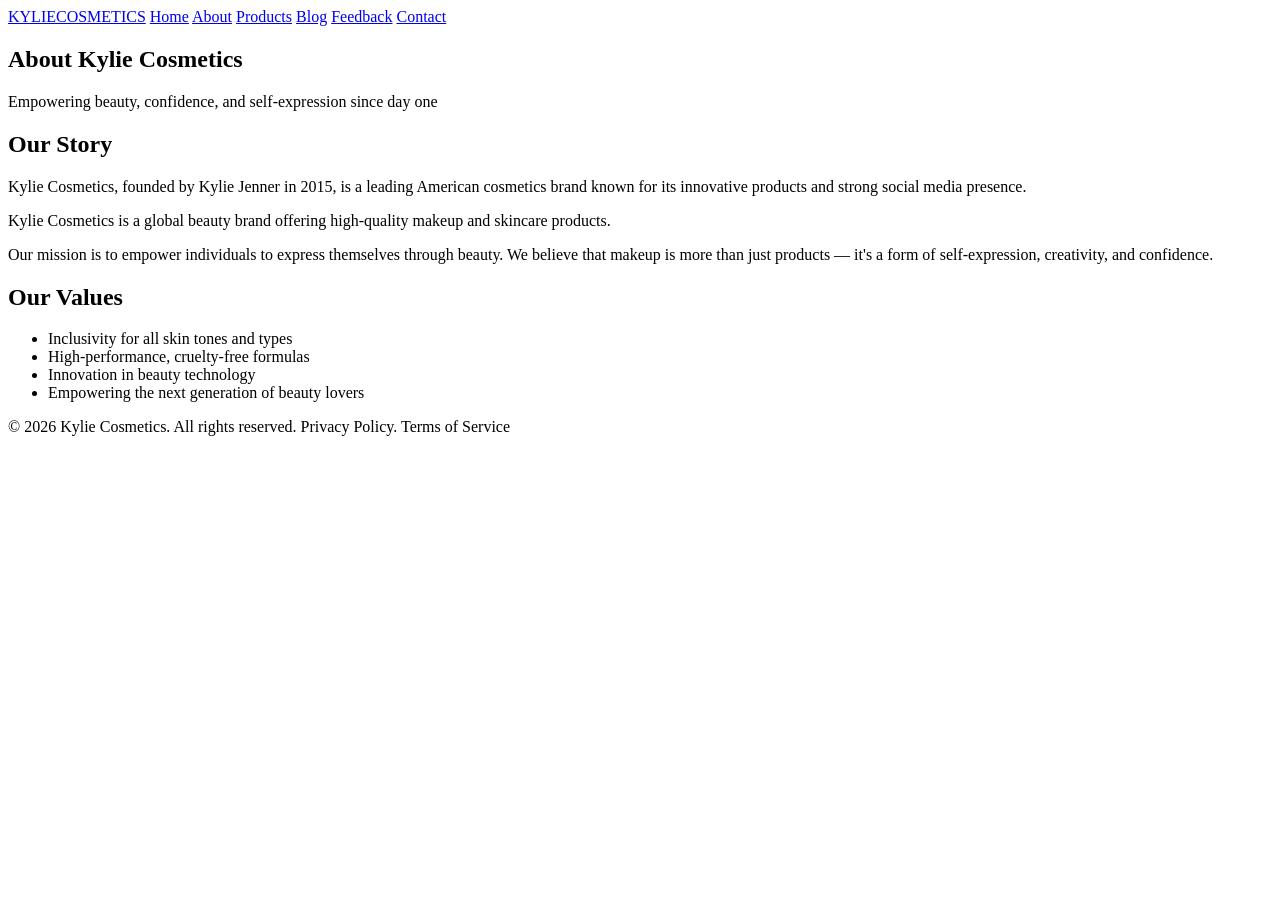
==== about.html @ de4be009 "Add files via upload" ====
<!DOCTYPE html>
<html lang="en">
<head>
<meta charset="UTF-8">
<title>About - Kylie Cosmetics</title>
<link rel="stylesheet" href="style.css">
</head>

<body>

<nav>
  <a href="index.html" class="nav-logo">KYLIE<span>COSMETICS</span></a>
  <a href="index.html">Home</a>
  <a href="about.html">About</a>
  <a href="products.html">Products</a>
  <a href="blog.html">Blog</a>
  <a href="feedback.html">Feedback</a>
  <a href="contact.html">Contact</a>
</nav>

<main>

    <section class="hero about-hero">
        <div class="hero-content">
            <h1>About Kylie Cosmetics</h1>
            <p>Empowering beauty, confidence, and self-expression since day one</p>
        </div>
    </section>

    <section class="about-content">
        <h2>Our Story</h2>
        <p>Kylie Cosmetics, founded by Kylie Jenner in 2015, is a leading American cosmetics brand known for its innovative products and strong social media presence.</p>
        <p>Kylie Cosmetics is a global beauty brand offering high-quality makeup and skincare products.</p>
        <p>Our mission is to empower individuals to express themselves through beauty. We believe that makeup is more than just products — it's a form of self-expression, creativity, and confidence.</p>
        
        <h2>Our Values</h2>
        <ul>
            <li>Inclusivity for all skin tones and types</li>
            <li>High-performance, cruelty-free formulas</li>
            <li>Innovation in beauty technology</li>
            <li>Empowering the next generation of beauty lovers</li>
        </ul>
    </section>

</main>

<footer>
   <span>© 2026 Kylie Cosmetics. All rights reserved. Privacy Policy. Terms of Service</span>
</footer>
<script src="script.js"></script>
</body>
</html>
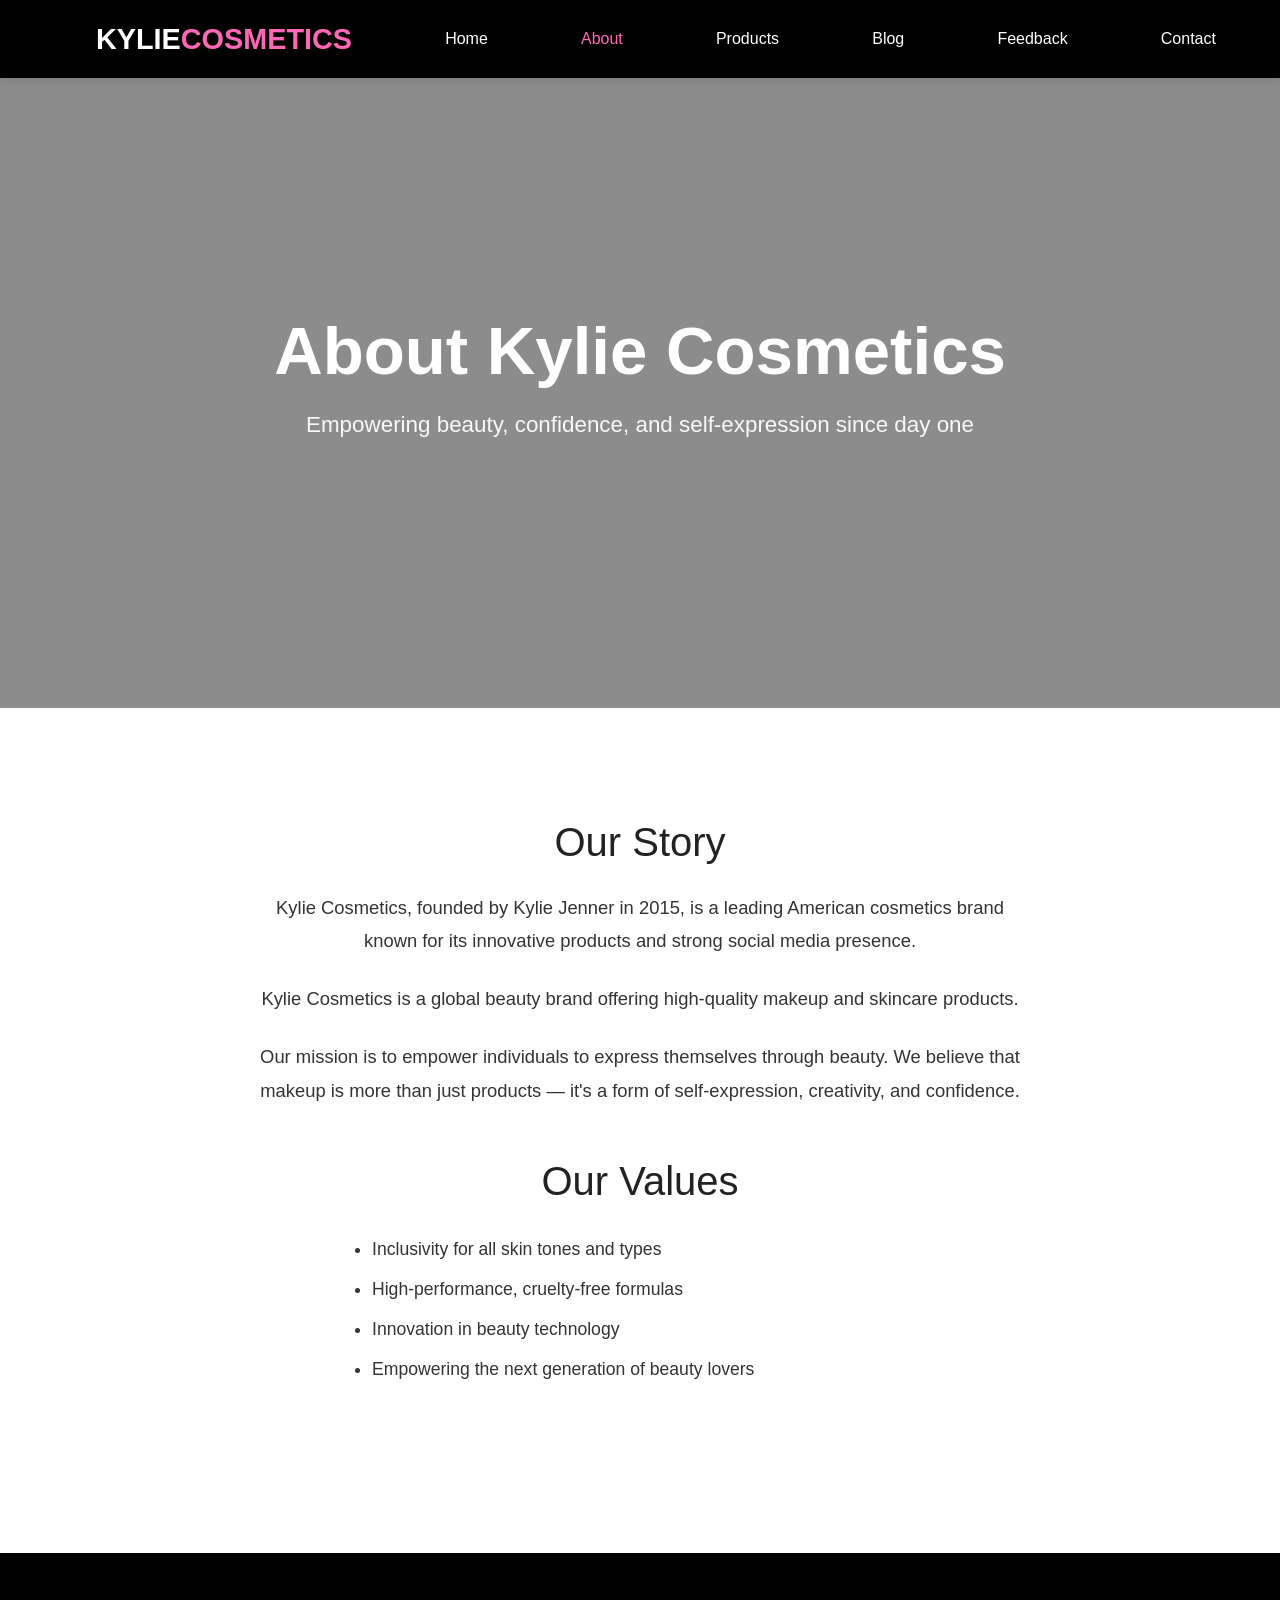
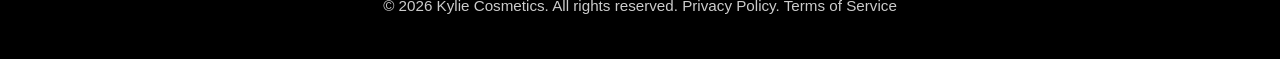
==== commit 5432a6e1: "Update about.html" ====
--- a/about.html
+++ b/about.html
@@ -3,6 +3,7 @@
 <head>
 <meta charset="UTF-8">
 <title>About - Kylie Cosmetics</title>
+<link href="https://cdn.jsdelivr.net/npm/bootstrap@5.3.3/dist/css/bootstrap.min.css" rel="stylesheet">  
 <link rel="stylesheet" href="style.css">
 </head>
 
@@ -49,4 +50,4 @@
 </footer>
 <script src="script.js"></script>
 </body>
-</html>+</html>
--- a/style.css
+++ b/style.css
@@ -0,0 +1,363 @@
+/* =============================================
+   Kylie Cosmetics - Complete Style.css
+   Updated: May 2026
+   ============================================= */
+
+* {
+    margin: 0;
+    padding: 0;
+    box-sizing: border-box;
+}
+
+body {
+    font-family: 'Arial', 'Helvetica Neue', sans-serif;
+    line-height: 1.6;
+    color: #333;
+    background-color: #fff;
+}
+
+/* ==================== NAVIGATION ==================== */
+nav {
+    background: #000;
+    padding: 1rem 5%;
+    display: flex;
+    align-items: center;
+    justify-content: space-between;
+    position: sticky;
+    top: 0;
+    z-index: 1000;
+    box-shadow: 0 2px 10px rgba(0,0,0,0.1);
+}
+
+.nav-logo {
+    font-size: 1.8rem;
+    font-weight: bold;
+    color: #fff;
+    text-decoration: none;
+}
+
+.nav-logo span {
+    color: #ff69b4;
+}
+
+nav a {
+    color: #fff;
+    text-decoration: none;
+    margin-left: 2rem;
+    font-weight: 500;
+    transition: color 0.3s;
+}
+
+nav a:hover,
+nav a.active {
+    color: #ff69b4;
+}
+
+/* ==================== HERO SECTIONS ==================== */
+.hero {
+    background: linear-gradient(rgba(0,0,0,0.45), rgba(0,0,0,0.45)), 
+                url('hero.jpg') center/cover no-repeat;
+    height: 90vh;
+    display: flex;
+    align-items: center;
+    justify-content: center;
+    text-align: center;
+    color: white;
+}
+
+/* About Hero */
+.about-hero {
+    background: linear-gradient(rgba(0,0,0,0.45), rgba(0,0,0,0.45)), 
+                url('about.jpg') center/cover no-repeat;
+    height: 70vh;
+}
+
+/* Blog Hero */
+.blog-hero {
+    background: linear-gradient(rgba(0,0,0,0.45), rgba(0,0,0,0.45)), 
+                url('blog.jpg') center/cover no-repeat;
+    height: 60vh;
+}
+
+/* Contact & Feedback Hero */
+.contact-hero,
+.feedback-hero {
+    background: linear-gradient(rgba(0,0,0,0.45), rgba(0,0,0,0.45)), 
+                url('contact.jpg') center/cover no-repeat;
+    height: 60vh;
+}
+
+.hero-content {
+    max-width: 800px;
+    padding: 0 20px;
+}
+
+.hero h1 {
+    font-size: 4.2rem;
+    margin-bottom: 1rem;
+    font-weight: 700;
+}
+
+.hero p {
+    font-size: 1.4rem;
+    margin-bottom: 2rem;
+    opacity: 0.95;
+}
+
+.hero-btn {
+    background: #ff69b4;
+    color: white;
+    padding: 14px 40px;
+    border-radius: 50px;
+    text-decoration: none;
+    font-weight: bold;
+    font-size: 1.1rem;
+    transition: all 0.3s;
+    display: inline-block;
+}
+
+.hero-btn:hover {
+    background: #ff1493;
+    transform: translateY(-5px);
+    box-shadow: 0 10px 25px rgba(255, 105, 180, 0.4);
+}
+
+/* ==================== MAIN CONTENT ==================== */
+main {
+    min-height: calc(100vh - 180px);
+}
+
+/* Featured Products */
+.featured {
+    padding: 80px 5%;
+    text-align: center;
+    background: #f9f9f9;
+}
+
+.featured h2 {
+    font-size: 2.8rem;
+    margin-bottom: 3rem;
+    color: #222;
+}
+
+/* Product Grid */
+.product-grid {
+    display: grid;
+    grid-template-columns: repeat(auto-fit, minmax(280px, 1fr));
+    gap: 30px;
+    max-width: 1200px;
+    margin: 0 auto;
+}
+
+.product-card {
+    background: white;
+    border-radius: 16px;
+    overflow: hidden;
+    box-shadow: 0 5px 15px rgba(0,0,0,0.08);
+    transition: all 0.3s;
+}
+
+.product-card:hover {
+    transform: translateY(-12px);
+    box-shadow: 0 20px 35px rgba(0,0,0,0.15);
+}
+
+.product-card img {
+    width: 100%;
+    height: 320px;
+    object-fit: cover;
+}
+
+.product-name {
+    font-size: 1.3rem;
+    font-weight: 600;
+    margin: 15px 0 8px;
+    color: #222;
+}
+
+.price {
+    font-size: 1.4rem;
+    font-weight: bold;
+    color: #ff69b4;
+    margin-bottom: 20px;
+}
+
+.add-to-bag {
+    background: #ff69b4;
+    color: white;
+    border: none;
+    padding: 12px 25px;
+    border-radius: 50px;
+    cursor: pointer;
+    font-weight: 600;
+    transition: 0.3s;
+}
+
+.add-to-bag:hover {
+    background: #000;
+}
+
+/* Blog Posts */
+.blog-post {
+    background: white;
+    margin: 25px auto;
+    max-width: 900px;
+    padding: 35px;
+    border-radius: 16px;
+    box-shadow: 0 5px 20px rgba(0,0,0,0.07);
+    transition: 0.3s;
+}
+
+.blog-post:hover {
+    transform: scale(1.02);
+}
+
+.blog-post h3 {
+    color: #ff69b4;
+    margin-bottom: 12px;
+}
+
+/* About Content */
+.about-content {
+    padding: 60px 5% 80px;
+    max-width: 900px;
+    margin: 0 auto;
+    text-align: center;
+}
+
+.about-content h2 {
+    font-size: 2.5rem;
+    margin: 50px 0 25px;
+    color: #222;
+}
+
+.about-content p {
+    font-size: 1.15rem;
+    line-height: 1.8;
+    margin-bottom: 25px;
+}
+
+.about-content ul {
+    text-align: left;
+    max-width: 600px;
+    margin: 30px auto;
+    font-size: 1.1rem;
+}
+
+.about-content li {
+    margin: 12px 0;
+}
+
+/* Contact & Feedback Forms */
+form {
+    max-width: 650px;
+    margin: 40px auto;
+    padding: 40px;
+    background: white;
+    border-radius: 16px;
+    box-shadow: 0 10px 30px rgba(0,0,0,0.1);
+}
+
+input, textarea {
+    width: 100%;
+    padding: 14px 16px;
+    margin: 12px 0;
+    border: 2px solid #ddd;
+    border-radius: 8px;
+    font-size: 1rem;
+}
+
+input:focus, textarea:focus {
+    outline: none;
+    border-color: #ff69b4;
+}
+
+button {
+    background: #ff69b4;
+    color: white;
+    padding: 14px 40px;
+    border: none;
+    border-radius: 50px;
+    font-size: 1.1rem;
+    cursor: pointer;
+    transition: 0.3s;
+    margin-top: 10px;
+}
+
+button:hover {
+    background: #ff1493;
+}
+
+/* Contact Info */
+.contact-info, .contact-heading {
+    text-align: center;
+    max-width: 700px;
+    margin: 30px auto;
+}
+
+.social-icons {
+    display: flex;
+    justify-content: center;
+    align-items: center;
+    gap: 25px;
+    margin: 30px 0;
+}
+
+.social-icons a {
+    width: 65px;
+    height: 65px;
+    background: white;
+    color: #ff69b4;
+    border-radius: 50%;
+    display: flex;
+    justify-content: center;
+    align-items: center;
+    font-size: 28px;
+    box-shadow: 0 5px 15px rgba(0,0,0,0.1);
+    transition: 0.4s;
+}
+
+.social-icons a:hover {
+    background: #ff69b4;
+    color: white;
+    transform: translateY(-8px) scale(1.1);
+}
+
+/* Footer */
+footer {
+    background: #000;
+    color: #fff;
+    text-align: center;
+    padding: 2.5rem 0;
+    margin-top: 60px;
+}
+
+footer span {
+    font-size: 0.95rem;
+    opacity: 0.8;
+}
+
+
+@media (max-width: 768px) {
+    nav {
+        flex-direction: column;
+        padding: 1rem;
+        gap: 10px;
+    }
+    
+    nav a {
+        margin: 8px 0;
+    }
+    
+    .hero h1 {
+        font-size: 3rem;
+    }
+    
+    .hero p {
+        font-size: 1.2rem;
+    }
+    
+    .product-grid {
+        grid-template-columns: repeat(auto-fit, minmax(240px, 1fr));
+    }
+}
